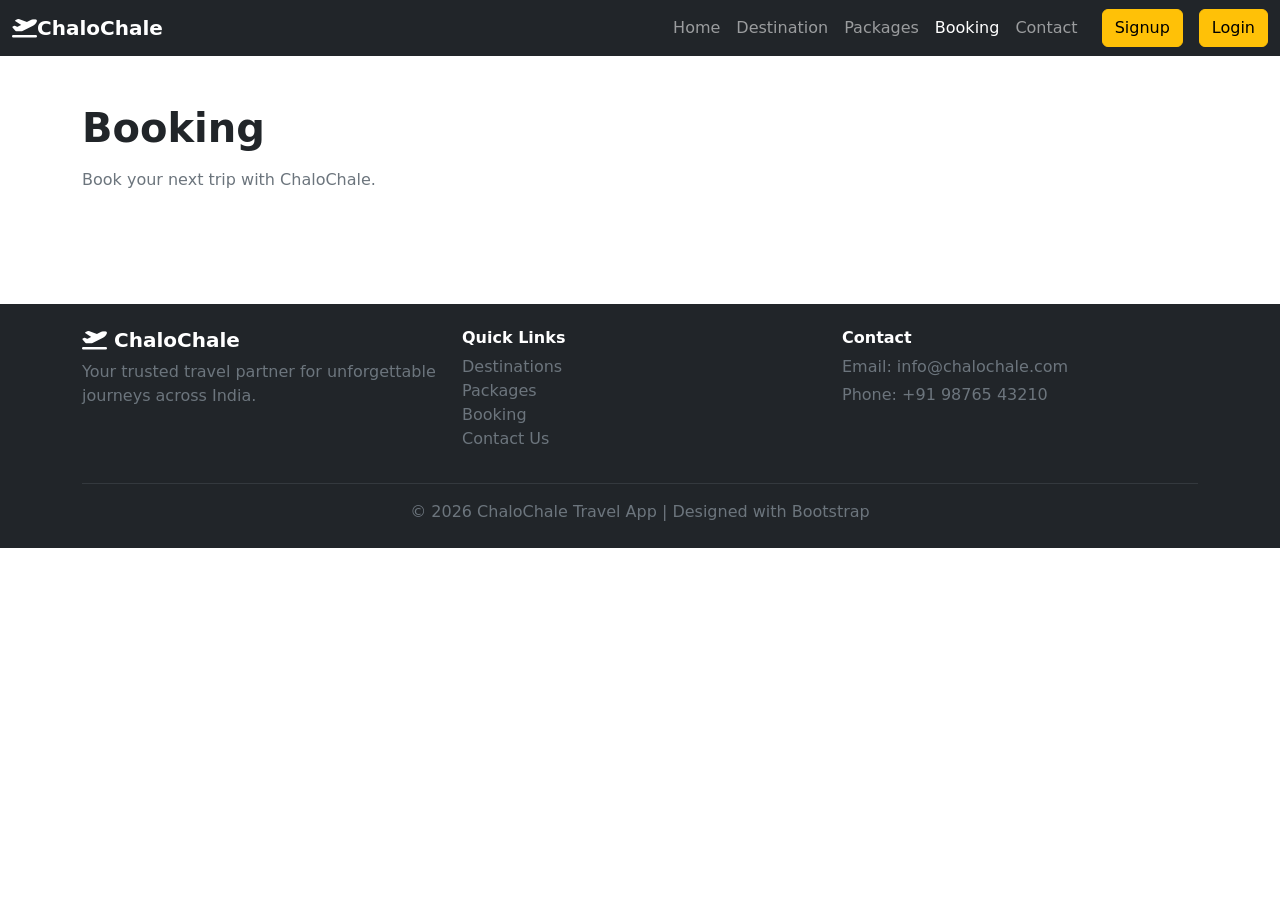
==== booking.html @ 9d614d77 "uploading first time" ====
<!DOCTYPE html>
<html lang="en">

<head>
  <meta charset="UTF-8">
  <meta name="viewport" content="width=device-width, initial-scale=1.0">
  <title>Booking | ChaloChale</title>
  <link href="https://cdn.jsdelivr.net/npm/bootstrap@5.3.3/dist/css/bootstrap.min.css" rel="stylesheet">
  <link rel="stylesheet" href="https://cdnjs.cloudflare.com/ajax/libs/font-awesome/6.5.2/css/all.min.css">
  <link rel="stylesheet" href="css/style.css">
</head>
<body>

  <nav class="navbar navbar-expand-lg navbar-dark bg-dark">
    <div class="container-fluid">

      <a class="navbar-brand fw-bold" href="index.html">
        <i class="fa-solid fa-plane-departure"></i>ChaloChale
      </a>

      <button class="navbar-toggler" type="button" data-bs-toggle="collapse" data-bs-target="#navbarNav"
        aria-controls="navbarNav" aria-expanded="false" aria-label="Toggle navigation">
        <span class="navbar-toggler-icon"></span>
      </button>

      <div class="collapse navbar-collapse" id="navbarNav">
        <ul class="navbar-nav ms-auto">
          <li class="nav-item"><a class="nav-link" href="index.html">Home</a></li>
          <li class="nav-item"><a class="nav-link" href="destination.html">Destination</a></li>
          <li class="nav-item"><a class="nav-link" href="packages.html">Packages</a></li>
          <li class="nav-item"><a class="nav-link active" href="booking.html">Booking</a></li>
          <li class="nav-item"><a class="nav-link" href="contact.html">Contact</a></li>
        </ul>

        <a href="signup.html" class="btn btn-warning ms-lg-3 mt-2 mt-lg-0">Signup</a>
        <a href="login.html" class="btn btn-warning ms-lg-3 mt-2 mt-lg-0">Login</a>
      </div>
    </div>
  </nav>

  <main class="container py-5">
    <h1 class="fw-bold mb-3">Booking</h1>
    <p class="text-secondary">Book your next trip with ChaloChale.</p>
  </main>

  <footer class="bg-dark text-white mt-5">
    <div class="container py-4">
      <div class="row">
        <div class="col-md-4 mb-3 mb-md-0">
          <h5 class="fw-bold"><i class="fa-solid fa-plane-departure"></i> ChaloChale</h5>
          <p class="text-secondary">Your trusted travel partner for unforgettable journeys across India.</p>
        </div>
        <div class="col-md-4 mb-3 mb-md-0">
          <h6 class="fw-bold">Quick Links</h6>
          <ul class="list-unstyled">
            <li><a href="destination.html" class="text-secondary text-decoration-none">Destinations</a></li>
            <li><a href="packages.html" class="text-secondary text-decoration-none">Packages</a></li>
            <li><a href="booking.html" class="text-secondary text-decoration-none">Booking</a></li>
            <li><a href="contact.html" class="text-secondary text-decoration-none">Contact Us</a></li>
          </ul>
        </div>
        <div class="col-md-4">
          <h6 class="fw-bold">Contact</h6>
          <p class="text-secondary mb-1">Email: info@chalochale.com</p>
          <p class="text-secondary mb-0">Phone: +91 98765 43210</p>
        </div>
      </div>
      <hr class="border-secondary">
      <p class="text-center text-secondary mb-0">&copy; 2026 ChaloChale Travel App | Designed with Bootstrap</p>
    </div>
  </footer>

  <script src="js/script.js"></script>
  <script src="https://cdn.jsdelivr.net/npm/bootstrap@5.3.3/dist/js/bootstrap.bundle.min.js"></script>
</body>

</html>
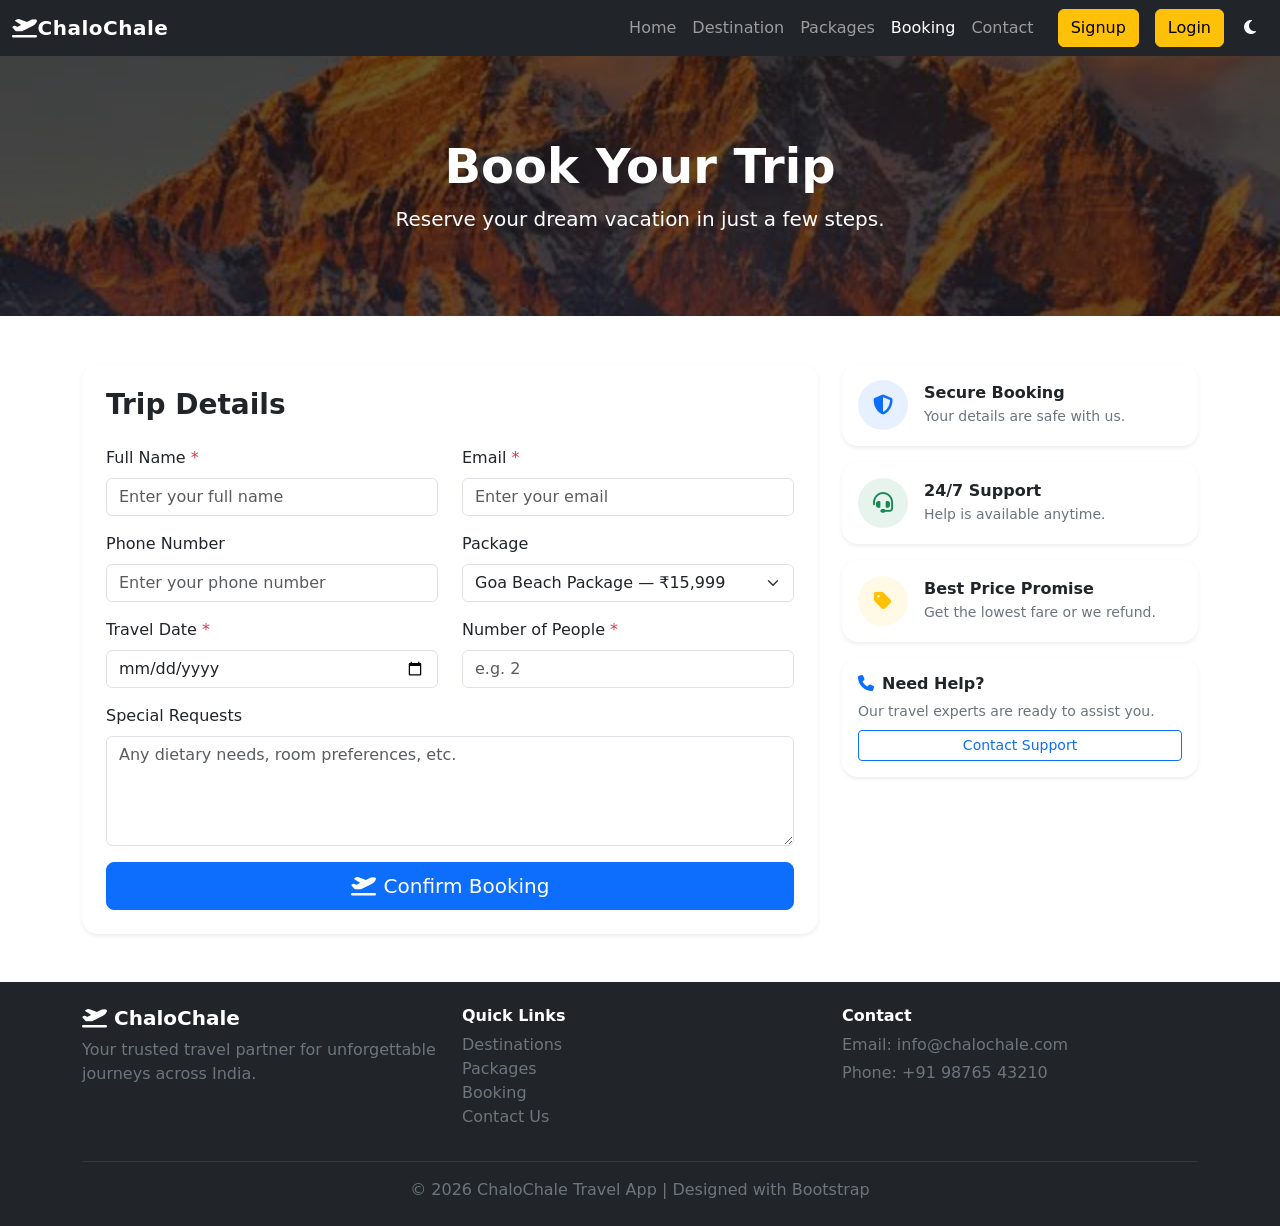
==== commit 71cc9cc6: "javascrpt added" ====
--- a/booking.html
+++ b/booking.html
@@ -1,5 +1,5 @@
 <!DOCTYPE html>
-<html lang="en">
+<html lang="en" data-bs-theme="light">
 
 <head>
   <meta charset="UTF-8">
@@ -8,6 +8,33 @@
   <link href="https://cdn.jsdelivr.net/npm/bootstrap@5.3.3/dist/css/bootstrap.min.css" rel="stylesheet">
   <link rel="stylesheet" href="https://cdnjs.cloudflare.com/ajax/libs/font-awesome/6.5.2/css/all.min.css">
   <link rel="stylesheet" href="css/style.css">
+  <style>
+    .booking-hero {
+      background: linear-gradient(rgba(0, 0, 0, 0.6), rgba(0, 0, 0, 0.6)), url("images/mountain.jpg") center/cover no-repeat;
+      min-height: 260px;
+    }
+
+    .info-card {
+      border: none;
+      border-radius: 1rem;
+      transition: transform 0.3s ease, box-shadow 0.3s ease;
+    }
+
+    .info-card:hover {
+      transform: translateY(-5px);
+      box-shadow: 0 0.75rem 1.5rem rgba(0, 0, 0, 0.12) !important;
+    }
+
+    .info-card .icon-circle {
+      width: 50px;
+      height: 50px;
+      border-radius: 50%;
+      display: flex;
+      align-items: center;
+      justify-content: center;
+      font-size: 1.25rem;
+    }
+  </style>
 </head>
 <body>
 
@@ -34,13 +61,131 @@
 
         <a href="signup.html" class="btn btn-warning ms-lg-3 mt-2 mt-lg-0">Signup</a>
         <a href="login.html" class="btn btn-warning ms-lg-3 mt-2 mt-lg-0">Login</a>
+        <button id="themeToggle" class="btn btn-outline-light border-0 ms-2" type="button" aria-label="Toggle dark mode">
+          <i class="fa-solid fa-moon"></i>
+        </button>
       </div>
     </div>
   </nav>
 
-  <main class="container py-5">
-    <h1 class="fw-bold mb-3">Booking</h1>
-    <p class="text-secondary">Book your next trip with ChaloChale.</p>
+  <!--hero section-->
+  <section class="booking-hero d-flex align-items-center justify-content-center text-center text-white">
+    <div class="container py-4">
+      <h1 class="fw-bold display-5 mb-2">Book Your Trip</h1>
+      <p class="lead mb-0">Reserve your dream vacation in just a few steps.</p>
+    </div>
+  </section>
+
+  <main class="container my-5">
+    <div class="row g-4">
+
+      <!--booking form-->
+      <div class="col-12 col-lg-8">
+        <div class="card shadow-sm border-0" style="border-radius: 1rem;">
+          <div class="card-body p-4">
+            <h3 class="fw-bold mb-4">Trip Details</h3>
+            <form>
+              <div class="row">
+                <div class="col-md-6 mb-3">
+                  <label class="form-label">Full Name <span class="text-danger">*</span></label>
+                  <input type="text" class="form-control" placeholder="Enter your full name" required>
+                </div>
+                <div class="col-md-6 mb-3">
+                  <label class="form-label">Email <span class="text-danger">*</span></label>
+                  <input type="email" class="form-control" placeholder="Enter your email" required>
+                </div>
+              </div>
+
+              <div class="row">
+                <div class="col-md-6 mb-3">
+                  <label class="form-label">Phone Number</label>
+                  <input type="tel" class="form-control" placeholder="Enter your phone number">
+                </div>
+                <div class="col-md-6 mb-3">
+                  <label class="form-label">Package</label>
+                  <select class="form-select">
+                    <option>Goa Beach Package — &#8377;15,999</option>
+                    <option>Manali Adventure Package — &#8377;18,499</option>
+                    <option>Kerala Backwater Package — &#8377;12,999</option>
+                    <option>Kashmir Delight Package — &#8377;24,999</option>
+                    <option>Royal Rajasthan Package — &#8377;13,499</option>
+                    <option>Taj Mahal Special — &#8377;9,999</option>
+                  </select>
+                </div>
+              </div>
+
+              <div class="row">
+                <div class="col-md-6 mb-3">
+                  <label class="form-label">Travel Date <span class="text-danger">*</span></label>
+                  <input type="date" class="form-control" required>
+                </div>
+                <div class="col-md-6 mb-3">
+                  <label class="form-label">Number of People <span class="text-danger">*</span></label>
+                  <input type="number" class="form-control" min="1" placeholder="e.g. 2" required>
+                </div>
+              </div>
+
+              <div class="mb-3">
+                <label class="form-label">Special Requests</label>
+                <textarea class="form-control" rows="4" placeholder="Any dietary needs, room preferences, etc."></textarea>
+              </div>
+
+              <button type="submit" class="btn btn-primary btn-lg w-100">
+                <i class="fa-solid fa-plane-departure me-2"></i>Confirm Booking
+              </button>
+            </form>
+          </div>
+        </div>
+      </div>
+
+      <!--sidebar info-->
+      <div class="col-12 col-lg-4">
+        <div class="card info-card shadow-sm mb-3">
+          <div class="card-body d-flex align-items-center gap-3">
+            <div class="icon-circle bg-primary bg-opacity-10 text-primary">
+              <i class="fa-solid fa-shield-halved"></i>
+            </div>
+            <div>
+              <h6 class="fw-bold mb-1">Secure Booking</h6>
+              <p class="text-secondary small mb-0">Your details are safe with us.</p>
+            </div>
+          </div>
+        </div>
+
+        <div class="card info-card shadow-sm mb-3">
+          <div class="card-body d-flex align-items-center gap-3">
+            <div class="icon-circle bg-success bg-opacity-10 text-success">
+              <i class="fa-solid fa-headset"></i>
+            </div>
+            <div>
+              <h6 class="fw-bold mb-1">24/7 Support</h6>
+              <p class="text-secondary small mb-0">Help is available anytime.</p>
+            </div>
+          </div>
+        </div>
+
+        <div class="card info-card shadow-sm mb-3">
+          <div class="card-body d-flex align-items-center gap-3">
+            <div class="icon-circle bg-warning bg-opacity-10 text-warning">
+              <i class="fa-solid fa-tag"></i>
+            </div>
+            <div>
+              <h6 class="fw-bold mb-1">Best Price Promise</h6>
+              <p class="text-secondary small mb-0">Get the lowest fare or we refund.</p>
+            </div>
+          </div>
+        </div>
+
+        <div class="card info-card shadow-sm">
+          <div class="card-body">
+            <h6 class="fw-bold mb-2"><i class="fa-solid fa-phone text-primary me-2"></i>Need Help?</h6>
+            <p class="text-secondary small mb-2">Our travel experts are ready to assist you.</p>
+            <a href="contact.html" class="btn btn-outline-primary btn-sm w-100">Contact Support</a>
+          </div>
+        </div>
+      </div>
+
+    </div>
   </main>
 
   <footer class="bg-dark text-white mt-5">
--- a/css/style.css
+++ b/css/style.css
@@ -0,0 +1,15 @@
+/* ChaloChale custom styles */
+
+/* Smooth transition when switching themes */
+body {
+  transition: background-color 0.3s ease, color 0.3s ease;
+}
+
+.navbar-brand {
+  letter-spacing: 0.5px;
+}
+
+/* Keep footer dark in both themes for contrast */
+footer.bg-dark {
+  background-color: #212529 !important;
+}
